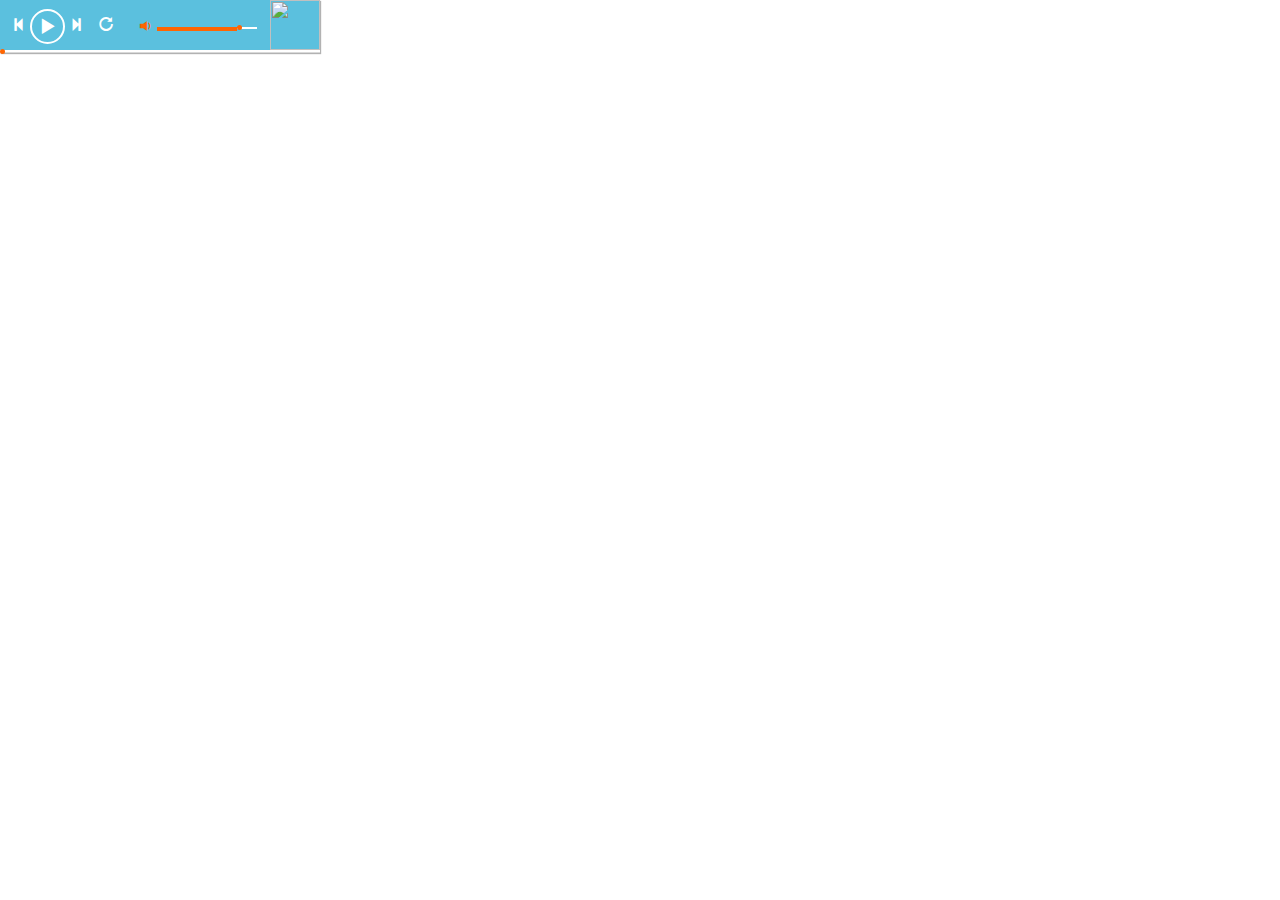
==== index.html @ 0051c3b9 "leaveMusic first upload the beta" ====
<!DOCTYPE html>
<html>
<head lang="en">
    <meta charset="UTF-8">
    <title>音乐坊</title>
    <link rel="stylesheet" href="bower_components/bootstrap/dist/css/bootstrap.min.css"/>
    <link rel="stylesheet" href="css/demo.css"/>
    <script src="bower_components/jquery/dist/jquery.min.js"></script>
    <script src="bower_components/muplayer/dist/player.js"></script>
    <script src="bower_components/jquery-ui/jquery-ui.js"></script>
    <script src="bower_components/jquery-ui/ui/slider.js"></script>
    <script src="bower_components/requirejs/require.js"></script>
    <script src="bower_components/bootstrap/dist/js/bootstrap.min.js"></script>
</head>
<body>
<div id="player-demo">
    <div class="player-widget">
        <div class="opts">
                    <span class="prev">
                        <i class="glyphicon glyphicon-step-backward"></i>
                    </span>
                    <span class="ctrl">
                        <i class="glyphicon glyphicon-play"></i>
                    </span>
                    <span class="next">
                        <i class="glyphicon glyphicon-step-forward"></i>
                    </span>
            <span class="mode"><i class="glyphicon glyphicon-repeat"></i></span>
        </div>
        <div class="volume">
            <i class="glyphicon glyphicon-volume-down"></i><span class="bar ui-slider ui-slider-horizontal ui-widget ui-widget-content ui-corner-all" aria-disabled="false"><div class="ui-slider-range ui-widget-header ui-corner-all ui-slider-range-min" style="width: 80%;"></div><a class="ui-slider-handle ui-state-default ui-corner-all" href="#" style="left: 80%;"></a></span>
        </div>
        <a class="avatar" href="javascript:;">
            <img alt="" src="http://labs.music.baidu.com/muplayer/doc/img/default.jpg">
        </a>
        <div class="progress-bar ui-slider ui-slider-horizontal ui-widget ui-widget-content ui-corner-all ui-slider-disabled ui-state-disabled" aria-disabled="true"><div class="ui-slider-range ui-widget-header ui-corner-all ui-slider-range-min" style="width: 0%;"></div><a class="ui-slider-handle ui-state-default ui-corner-all" href="#" style="left: 0%;"></a></div>
    </div>
</div>
</body>
<script>
    /*var player = new _mu.Player({
        baseDir:'bower_components/muplayer/dist/'
    });
    player.add('music/onlyyou.mp3');
    setTimeout(function(){player.play({startTime:'5000'})},3000);*/
    require.config({
        paths: {
            muplayer: 'bower_components/muplayer/dist' // 须指向muplayer.js存放的目录
        }
    });

    // 通过AMD方式加载muplayer
    require([
        'muplayer/player'
    ], function(Player) {
        var player = new Player({
                    baseDir: 'bower_components/muplayer/dist/'
                }),
                $player = $('.player-widget'),
                $opts = $player.find('.opts'),
                $ctrlBtn = $opts.find('.ctrl'),
                $ctrlIcon = $ctrlBtn.find('i'),
                $prevBtn = $opts.find('.prev'),
                $nextBtn = $opts.find('.next'),
                $modeBtn = $opts.find('.mode'),
                $modeIcon = $modeBtn.find('i'),
                $volume = $player.find('.volume'),
                $progress = $player.find('.progress-bar'),
                $avatar = $player.find('.avatar'),
        // 监听播放时派发的timeupdate事件以更新播放进度条等相关UI
                handleTimeupdate = function () {
                    var pos = player.curPos(),
                            duration = player.duration();
                    $progress.slider('option', 'value', duration ? pos / duration * 1000 : 0);
                };

        player.add([
            'music/onlyyou.mp3',
            'mp3/coins.mp4a',
            'mp3/walking.mp3'
        ]);

        // 在各个按钮上监听点击事件，触发时改变按钮的对应样式，并执行player的相应方法
        $ctrlBtn.click(function () {
            if ($ctrlIcon.hasClass('glyphicon-play')) {
                $ctrlIcon.removeClass('glyphicon-play').addClass('glyphicon-pause');
                player.play();
            } else if ($ctrlIcon.hasClass('glyphicon-pause')) {
                $ctrlIcon.removeClass('glyphicon-pause').addClass('glyphicon-play');
                player.pause();
            }
        });
        $prevBtn.click(function () {
            player.prev();
        });

        $nextBtn.click(function () {
            player.next();
        });

        var modes = ['loop', 'list-random'],
                modeIndex = 0;
        $modeBtn.click(function () {
            var mode = modes[++modeIndex % 2];
            player.setMode(mode);
            if (mode === 'loop') {
                $modeIcon.removeClass('glyphicon-random').addClass('glyphicon-refresh');
            } else {
                $modeIcon.removeClass('glyphicon-refresh').addClass('glyphicon-random');
            }
        });
        $volume.find('i').click(function () {
            var $this = $(this),
                    isMute = player.getMute();

            if (isMute) {
                $this.removeClass('glyphicon-volume-off')
                        .addClass('glyphicon-volume-down').parent().removeClass('mute');
                player.setMute(false);
            } else {
                $this.removeClass('glyphicon-volume-down')
                        .addClass('glyphicon-volume-off').parent().addClass('mute');
                player.setMute(true);
            }
        });

        $volume.find('.bar').slider({
            value: player.getVolume(),
            range: 'min',
            slide: function (e, ui) {
                player.setVolume(ui.value);
            },
            stop: function (e, ui) {
                $(ui.handle).blur();
            }
        });
        $progress.slider({
            range: 'min',
            max: 1000,
            disabled: true,
            start: function () {
                // 为了使拖动操作不受打断，进度条拖动操作开始时即暂停对timeupdate事件的监听
                player.off('timeupdate');
            },
            stop: function (e, ui) {
                // 拖动结束时再恢复对timeupdate事件的监听
                player.on('timeupdate', handleTimeupdate).play(ui.value * player.duration());
                $(ui.handle).blur();
            }
        });
        // 事件驱动的UI：即UI应监听player派发的事件，以决定是否切换到对应的状态
        player.on('player:play', function () {
            $progress.slider('enable');
            $ctrlIcon.removeClass('glyphicon-play').addClass('glyphicon-pause');
        }).on('player:pause player:stop', function () {
            $progress.slider('disable');
            $ctrlIcon.removeClass('glyphicon-pause').addClass('glyphicon-play');
        }).on('timeupdate', handleTimeupdate).on('player:fetchend', function (r) {
            var info = r.songinfo;
            if (info) {
                var title = info.title + ' - ' + info.author;
                $avatar.attr({
                    title: title
                }).find('img').attr({
                    alt: title,
                    src: info.pic_small
                });
            }
        });
    });
</script>
<script>

    $(function() {
        _mu.doc.init('player');
    });
</script>
</html>
---- css/demo.css ----
.mod {
    margin-bottom: 50px;
}
.mod .hd {
    font-size: 24px;
    font-weight: bold;
    margin-bottom: 20px;
    line-height: 1;
}

.ts {
    margin-left: 2em;
}

.ts2 {
    margin-left: 4em;
}

.mr5 {
    margin-right: 5px !important;
}

.sub-params th:first-child, .sub-params td:first-child {
    border-left: none;
}

body {
    position: relative;
    padding-top: 50px;
}

iframe {
    border: none;
    width: 100%;
}

h1, h2 {
    margin-top: 40px;
}

ul, ol {
    padding: 0;
    margin-bottom: 0;
}
ul, ul li, ol, ol li {
    list-style: none;
    padding: 0;
    margin: 0;
}

#header {
    background: #5bc0de;
    border-color: #28a1c5;
}
#header .navbar-collapse, #header .navbar-form {
    border-color: #28a1c5;
}
#header .navbar-toggle {
    border-color: #28a1c5;
}
#header .navbar-toggle:hover, #header .navbar-toggle:focus {
    background-color: #28a1c5;
}
#header .navbar-toggle.collapsed .icon-bar {
    background: white;
}
#header .navbar-brand {
    color: white;
    font-weight: bold;
}
#header .navbar-brand:visited {
    color: white;
}
#header .navbar-brand:focus {
    color: white;
}
#header .navbar-brand:hover {
    color: white;
}
#header .navbar-brand:active {
    color: white;
}
#header .navbar-nav {
    height: 50px;
}
#header .navbar-nav a {
    height: 50px;
    line-height: 50px;
    color: #d6eff6;
    -webkit-box-sizing: border-box;
    -moz-box-sizing: border-box;
    box-sizing: border-box;
    padding: 0 15px;
    background: transparent;
}
#header .navbar-nav a:visited {
    color: #d6eff6;
}
#header .navbar-nav a:focus {
    color: #d6eff6;
}
#header .navbar-nav a:hover {
    color: #d6eff6;
}
#header .navbar-nav a:active {
    color: #d6eff6;
}
#header .navbar-nav a:hover {
    height: 51px;
    line-height: 51px;
    color: white;
    border-bottom: 3px solid #c7254e;
}
#header .navbar-nav a:hover:visited {
    color: white;
}
#header .navbar-nav a:hover:focus {
    color: white;
}
#header .navbar-nav a:hover:hover {
    color: white;
}
#header .navbar-nav a:hover:active {
    color: white;
}
#header .navbar-nav .active a {
    color: white;
    background: #28a1c5;
}
#header .navbar-nav .active a:visited {
    color: white;
}
#header .navbar-nav .active a:focus {
    color: white;
}
#header .navbar-nav .active a:hover {
    color: white;
}
#header .navbar-nav .active a:active {
    color: white;
}
#header .navbar-nav .active a:hover {
    border-bottom: none;
}
#header .container {
    position: relative;
}
#header .github {
    display: -moz-inline-stack;
    display: inline-block;
    vertical-align: middle;
    *vertical-align: auto;
    zoom: 1;
    *display: inline;
    position: absolute;
    top: 50px;
    right: 15px;
    background: #c7254e;
    color: white;
    border-top: none;
    padding: 10px 15px;
}
#header .github i {
    display: -moz-inline-stack;
    display: inline-block;
    vertical-align: middle;
    *vertical-align: auto;
    zoom: 1;
    *display: inline;
    height: 16px;
    width: 16px;
    background: url("../img/github.png") no-repeat;
    -webkit-background-size: 16px, 16px;
    -moz-background-size: 16px, 16px;
    -o-background-size: 16px, 16px;
    background-size: 16px, 16px;
    overflow: hidden;
    margin-right: 10px;
}

.jumbotron h1 em {
    color: #c7254e;
    font-style: normal;
}
.jumbotron h1 span {
    color: #5bc0de;
}
.jumbotron .advantages {
    padding: 20px 0 0 50px;
    margin: 35px 0 0 0;
    border-top: 2px dashed #5bc0de;
}
.jumbotron .advantages .glyphicon-ok {
    color: #5bc0de;
    margin-right: 20px;
}

.bs-footer {
    padding-top: 40px;
    padding-bottom: 30px;
    margin-top: 100px;
    color: #666666;
    border-top: 1px solid #e5e5e5;
}
.bs-footer .copyright a {
    margin-left: 15px;
}

.simple-player {
    display: -moz-inline-stack;
    display: inline-block;
    vertical-align: middle;
    *vertical-align: auto;
    zoom: 1;
    *display: inline;
    height: 50px;
    line-height: 50px;
    margin-bottom: 30px;
    width: 350px;
    position: relative;
    border: 1px solid #5bc0de;
    cursor: pointer;
}
.simple-player .play-btn {
    display: -moz-inline-stack;
    display: inline-block;
    vertical-align: middle;
    *vertical-align: auto;
    zoom: 1;
    *display: inline;
    height: 12px;
    width: 12px;
    background: url("../img/play.png") no-repeat;
    -webkit-background-size: 12px, 12px;
    -moz-background-size: 12px, 12px;
    -o-background-size: 12px, 12px;
    background-size: 12px, 12px;
    overflow: hidden;
    margin: 0 15px;
}
.simple-player.playing .play-btn {
    background-image: url("../img/pause.png");
}
.simple-player .play-progress {
    filter: progid:DXImageTransform.Microsoft.Alpha(Opacity=30);
    opacity: 0.3;
    height: 100%;
    width: 0;
    position: absolute;
    left: 0;
    top: 0;
    background: #5bc0de;
}

pre.language-javascript {
    font-size: 14px;
    padding-bottom: 1.2em;
}
pre.language-javascript.hotfix {
    padding-top: 1.8em;
    padding-bottom: 1.8em;
}
pre.language-javascript.hotfix code {
    top: -12px;
}

body {
    padding-top: 0;
}

.bar, #player-demo .volume .bar, #player-demo .progress-bar {
    display: -moz-inline-stack;
    display: inline-block;
    vertical-align: middle;
    *vertical-align: auto;
    zoom: 1;
    *display: inline;
    height: 2px;
    width: 100px;
    cursor: pointer;
    background: white;
    position: relative;
}
.bar .ui-slider-range, #player-demo .volume .bar .ui-slider-range, #player-demo .progress-bar .ui-slider-range {
    height: 2px;
    background: #ff6501;
}
.bar .ui-slider-handle, #player-demo .volume .bar .ui-slider-handle, #player-demo .progress-bar .ui-slider-handle {
    height: 5px;
    width: 5px;
    -webkit-border-radius: 50%;
    -moz-border-radius: 50%;
    -ms-border-radius: 50%;
    -o-border-radius: 50%;
    border-radius: 50%;
    position: absolute;
    background: #ff6501;
    top: -1.5px;
}

#player-demo {
    display: -moz-inline-stack;
    display: inline-block;
    vertical-align: middle;
    *vertical-align: auto;
    zoom: 1;
    *display: inline;
    *zoom: 1;
    -webkit-box-shadow: rgba(0, 0, 0, 0.3) 1px 1px 1px;
    -moz-box-shadow: rgba(0, 0, 0, 0.3) 1px 1px 1px;
    box-shadow: rgba(0, 0, 0, 0.3) 1px 1px 1px;
    margin-bottom: 20px;
    width: 320px;
    background: #5bc0de;
    position: relative;
    padding-bottom: 3px;
}
#player-demo:after {
    content: "";
    display: table;
    clear: both;
}
#player-demo .glyphicon {
    color: white;
}
#player-demo .glyphicon:hover {
    color: #d6eff6;
}
#player-demo .opts {
    padding-left: 12px;
    position: absolute;
    left: 0;
    top: 50%;
    margin-top: -17.5px;
}
#player-demo .opts > span {
    cursor: pointer;
}
#player-demo .opts .ctrl {
    display: -moz-inline-stack;
    display: inline-block;
    vertical-align: middle;
    *vertical-align: auto;
    zoom: 1;
    *display: inline;
    -webkit-border-radius: 50%;
    -moz-border-radius: 50%;
    -ms-border-radius: 50%;
    -o-border-radius: 50%;
    border-radius: 50%;
    height: 35px;
    width: 35px;
    text-align: center;
    border: 2px solid white;
}
#player-demo .opts .ctrl:hover {
    background: #28a1c5;
}
#player-demo .opts .ctrl:hover i {
    color: white;
}
#player-demo .opts .ctrl i {
    font-size: 17px;
    line-height: 29px;
}
#player-demo .opts .mode {
    margin-left: 12px;
}
#player-demo .opts .mode i {
    width: 1.2em;
}
#player-demo .volume {
    position: absolute;
    left: 140px;
    top: 50%;
    margin-top: -10px;
}
#player-demo .volume i {
    width: 1.2em;
    text-align: left;
    color: #ff6501;
    cursor: pointer;
}
#player-demo .volume i:hover {
    color: #ff6501;
}
#player-demo .volume.mute .bar, #player-demo .volume.mute .bar, #player-demo .volume.mute .progress-bar {
    background: #d6eff6;
}
#player-demo .avatar, #player-demo .avatar img {
    display: inline;
    float: right;
    height: 50px;
    width: 50px;
}
#player-demo .progress-bar {
    position: absolute;
    left: 0;
    bottom: 0;
    width: 100%;
    background: white;
}
#player-demo .progress-bar, #player-demo .progress-bar .ui-slider-range {
    height: 3px;
}
#player-demo .progress-bar.ui-state-disabled {
    cursor: default;
}
#player-demo .progress-bar.ui-state-disabled .ui-slider-handle {
    cursor: default;
}
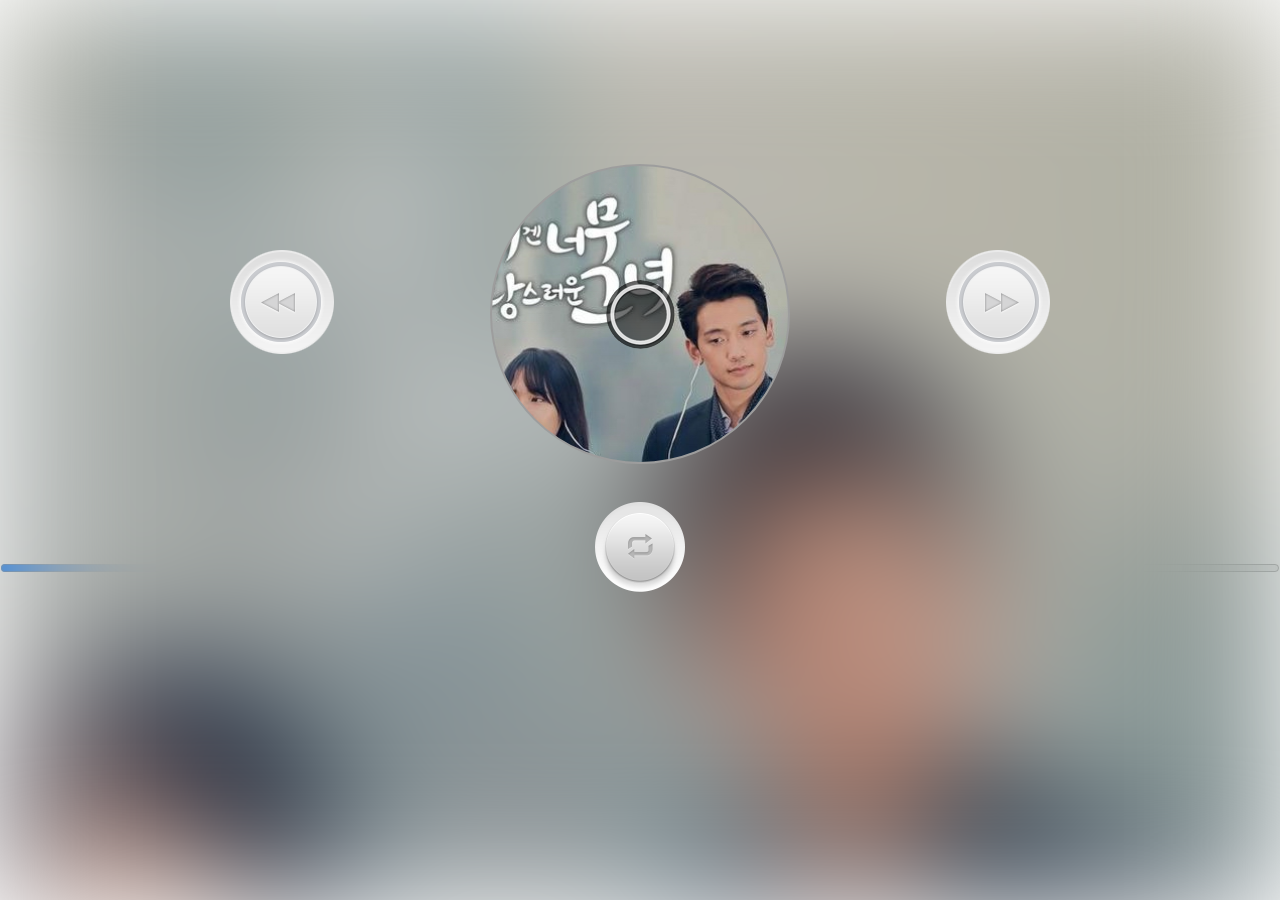
==== commit 66d0d6ab: "Rename index2.html to index.html" ====
--- a/index.html
+++ b/index.html
@@ -2,177 +2,124 @@
 <html>
 <head lang="en">
     <meta charset="UTF-8">
-    <title>音乐坊</title>
+    <title></title>
+    <link rel="stylesheet" href="css/player.css"/>
     <link rel="stylesheet" href="bower_components/bootstrap/dist/css/bootstrap.min.css"/>
-    <link rel="stylesheet" href="css/demo.css"/>
     <script src="bower_components/jquery/dist/jquery.min.js"></script>
     <script src="bower_components/muplayer/dist/player.js"></script>
-    <script src="bower_components/jquery-ui/jquery-ui.js"></script>
-    <script src="bower_components/jquery-ui/ui/slider.js"></script>
     <script src="bower_components/requirejs/require.js"></script>
     <script src="bower_components/bootstrap/dist/js/bootstrap.min.js"></script>
 </head>
 <body>
-<div id="player-demo">
-    <div class="player-widget">
-        <div class="opts">
-                    <span class="prev">
-                        <i class="glyphicon glyphicon-step-backward"></i>
-                    </span>
-                    <span class="ctrl">
-                        <i class="glyphicon glyphicon-play"></i>
-                    </span>
-                    <span class="next">
-                        <i class="glyphicon glyphicon-step-forward"></i>
-                    </span>
-            <span class="mode"><i class="glyphicon glyphicon-repeat"></i></span>
+<div id="background" >
+</div>
+<div class="left leftbg1"></div>
+<div class="player">
+    <div class="mask">
+        <div class="ml img-circle">
+            <div class="cd-center img-circle">
+                <div class="ctrl" ></div>
+            </div>
         </div>
-        <div class="volume">
-            <i class="glyphicon glyphicon-volume-down"></i><span class="bar ui-slider ui-slider-horizontal ui-widget ui-widget-content ui-corner-all" aria-disabled="false"><div class="ui-slider-range ui-widget-header ui-corner-all ui-slider-range-min" style="width: 80%;"></div><a class="ui-slider-handle ui-state-default ui-corner-all" href="#" style="left: 80%;"></a></span>
-        </div>
-        <a class="avatar" href="javascript:;">
-            <img alt="" src="http://labs.music.baidu.com/muplayer/doc/img/default.jpg">
-        </a>
-        <div class="progress-bar ui-slider ui-slider-horizontal ui-widget ui-widget-content ui-corner-all ui-slider-disabled ui-state-disabled" aria-disabled="true"><div class="ui-slider-range ui-widget-header ui-corner-all ui-slider-range-min" style="width: 0%;"></div><a class="ui-slider-handle ui-state-default ui-corner-all" href="#" style="left: 0%;"></a></div>
     </div>
 </div>
+<div class="right rightbg1"></div>
+<div class="modebg">
+    <div class="mode mode-list"></div>
+</div>
+<input id="range" type="range" min="0" max="10" value="5" onchange="volume(this.value)">
 </body>
 <script>
-    /*var player = new _mu.Player({
-        baseDir:'bower_components/muplayer/dist/'
+    $(document).ready(function () {
+        $(function() {
+            $( "#slider" ).slider();
+        });
+        var wi =$(window).width();
+        $('#background').css('width',wi);
+
+        var hi=$(window).height();
+        $('#background').css('height',hi);
     });
-    player.add('music/onlyyou.mp3');
-    setTimeout(function(){player.play({startTime:'5000'})},3000);*/
     require.config({
-        paths: {
-            muplayer: 'bower_components/muplayer/dist' // 须指向muplayer.js存放的目录
+        paths:{
+            muplayer: 'bower_components/muplayer/dist'
         }
     });
-
-    // 通过AMD方式加载muplayer
     require([
         'muplayer/player'
-    ], function(Player) {
+    ],function(Player) {
         var player = new Player({
                     baseDir: 'bower_components/muplayer/dist/'
                 }),
-                $player = $('.player-widget'),
-                $opts = $player.find('.opts'),
-                $ctrlBtn = $opts.find('.ctrl'),
-                $ctrlIcon = $ctrlBtn.find('i'),
-                $prevBtn = $opts.find('.prev'),
-                $nextBtn = $opts.find('.next'),
-                $modeBtn = $opts.find('.mode'),
-                $modeIcon = $modeBtn.find('i'),
-                $volume = $player.find('.volume'),
-                $progress = $player.find('.progress-bar'),
-                $avatar = $player.find('.avatar'),
-        // 监听播放时派发的timeupdate事件以更新播放进度条等相关UI
-                handleTimeupdate = function () {
+                $player = $('.player'),
+                $ctrlBtn =$player.find('.ctrl'),
+                $prevBtn = $('.left'),
+                $nextBtn = $('.right'),
+                $modeBtn = $('.mode')
+/*                handleTimeupdate = function () {
                     var pos = player.curPos(),
                             duration = player.duration();
-                    $progress.slider('option', 'value', duration ? pos / duration * 1000 : 0);
-                };
+                    $progress.slider('option', 'value', duration ? pos / duration * 1000 :0);
 
+                }; */
         player.add([
-            'music/onlyyou.mp3',
-            'mp3/coins.mp4a',
-            'mp3/walking.mp3'
+            'music/dm.mp3',
+            'music/onlyyou.mp3'
         ]);
+        player.play();
+        $prevBtn.click(function () {
+            if($prevBtn.hasClass('leftbg1')){
+                $prevBtn.removeClass('leftbg1').addClass('leftbg2');
 
-        // 在各个按钮上监听点击事件，触发时改变按钮的对应样式，并执行player的相应方法
+            }
+            player.prev();
+            setTimeout(function(){
+                $prevBtn.removeClass('leftbg2').addClass('leftbg1');
+            },200);
+
+            /*$prevBtn.removeClass('leftbg2').addClass('leftbg1');*/
+        });
+        $nextBtn.click(function(){
+            if($nextBtn.hasClass('rightbg1')){
+                $nextBtn.removeClass('rightbg1').addClass('rightbg2');
+            }
+            player.next();
+            setTimeout(function(){
+                $nextBtn.removeClass('rightbg2').addClass('rightbg1');
+            },200);
+        });
+
+        $('.ctrl').hover(function () {
+            $('.ctrl').addClass("ctrl-p");
+        }, function () {
+            $('.ctrl').removeClass("ctrl-p");
+        });
         $ctrlBtn.click(function () {
-            if ($ctrlIcon.hasClass('glyphicon-play')) {
-                $ctrlIcon.removeClass('glyphicon-play').addClass('glyphicon-pause');
+            if ($ctrlBtn.hasClass('ctrl-s')) {
+                $ctrlBtn.removeClass('ctrl-s').addClass('ctrl-p');
                 player.play();
-            } else if ($ctrlIcon.hasClass('glyphicon-pause')) {
-                $ctrlIcon.removeClass('glyphicon-pause').addClass('glyphicon-play');
+                $('.ml').css('animation-play-state','paused').css('-webkit-animation-play-state','running');
+
+
+            } else if ($ctrlBtn.hasClass('ctrl-p')) {
+                $ctrlBtn.removeClass('ctrl-p').addClass('ctrl-s');
                 player.pause();
+                $('.ml').css('animation-play-state','paused').css('-webkit-animation-play-state','paused');
             }
         });
-        $prevBtn.click(function () {
-            player.prev();
-        });
-
-        $nextBtn.click(function () {
-            player.next();
-        });
-
         var modes = ['loop', 'list-random'],
                 modeIndex = 0;
         $modeBtn.click(function () {
             var mode = modes[++modeIndex % 2];
             player.setMode(mode);
             if (mode === 'loop') {
-                $modeIcon.removeClass('glyphicon-random').addClass('glyphicon-refresh');
+                $modeBtn.removeClass('mode-list').addClass('mode-loop');
             } else {
-                $modeIcon.removeClass('glyphicon-refresh').addClass('glyphicon-random');
-            }
-        });
-        $volume.find('i').click(function () {
-            var $this = $(this),
-                    isMute = player.getMute();
-
-            if (isMute) {
-                $this.removeClass('glyphicon-volume-off')
-                        .addClass('glyphicon-volume-down').parent().removeClass('mute');
-                player.setMute(false);
-            } else {
-                $this.removeClass('glyphicon-volume-down')
-                        .addClass('glyphicon-volume-off').parent().addClass('mute');
-                player.setMute(true);
+                $modeBtn.removeClass('mode-loop').addClass('mode-list');
             }
         });
 
-        $volume.find('.bar').slider({
-            value: player.getVolume(),
-            range: 'min',
-            slide: function (e, ui) {
-                player.setVolume(ui.value);
-            },
-            stop: function (e, ui) {
-                $(ui.handle).blur();
-            }
-        });
-        $progress.slider({
-            range: 'min',
-            max: 1000,
-            disabled: true,
-            start: function () {
-                // 为了使拖动操作不受打断，进度条拖动操作开始时即暂停对timeupdate事件的监听
-                player.off('timeupdate');
-            },
-            stop: function (e, ui) {
-                // 拖动结束时再恢复对timeupdate事件的监听
-                player.on('timeupdate', handleTimeupdate).play(ui.value * player.duration());
-                $(ui.handle).blur();
-            }
-        });
-        // 事件驱动的UI：即UI应监听player派发的事件，以决定是否切换到对应的状态
-        player.on('player:play', function () {
-            $progress.slider('enable');
-            $ctrlIcon.removeClass('glyphicon-play').addClass('glyphicon-pause');
-        }).on('player:pause player:stop', function () {
-            $progress.slider('disable');
-            $ctrlIcon.removeClass('glyphicon-pause').addClass('glyphicon-play');
-        }).on('timeupdate', handleTimeupdate).on('player:fetchend', function (r) {
-            var info = r.songinfo;
-            if (info) {
-                var title = info.title + ' - ' + info.author;
-                $avatar.attr({
-                    title: title
-                }).find('img').attr({
-                    alt: title,
-                    src: info.pic_small
-                });
-            }
-        });
-    });
+    })
+
 </script>
-<script>
-
-    $(function() {
-        _mu.doc.init('player');
-    });
-</script>
-</html>+</html>
--- a/css/player.css
+++ b/css/player.css
@@ -0,0 +1,157 @@
+body{
+
+    background-size: 100% 100%;
+   /* filter: blur(60px);
+    -webkit-filter: blur(60px);*/
+}
+div.ml
+{
+    animation:myfirst 5s;
+    -moz-animation:myfirst 5s; /* Firefox */
+    -webkit-animation:myfirst 5s; /* Safari and Chrome */
+    -o-animation:myfirst 5s; /* Opera */
+    animation-iteration-count:infinite;
+    -webkit-animation-iteration-count:infinite;
+    animation-timing-function:linear;
+    -webkit-animation-timing-function:linear;
+}
+
+@keyframes myfirst
+{
+    from {transform:rotate(0deg);}
+    to {transform:rotate(360deg);}
+}
+
+@-moz-keyframes myfirst /* Firefox */
+{
+
+    from {-moz-transform:rotate(0deg);}
+    to {-moz-transform:rotate(360deg);}
+}
+
+@-webkit-keyframes myfirst /* Safari and Chrome */
+{
+    from {-webkit-transform:rotate(0deg);}
+    to       {-webkit-transform:rotate(360deg);}
+}
+
+@-o-keyframes myfirst /* Opera */
+{
+    from {-o-transform:rotate(0deg);}
+    to {-o-transform:rotate(360deg);}
+}
+.ml{
+    width: 300px;
+    height: 300px;
+    margin: 0 auto;
+    top:64px;
+    position: relative;
+    background:#e1e1e1 100% 100%;
+    background: url("../img/t1.jpg");
+    border: 2px solid #9d9d9d;
+    background-size: cover;
+}
+.player{
+    width: 430px;
+    height: auto;
+    margin: 0 auto;
+    padding-top: 100px;
+}
+#background{
+    background:url("../img/t1.jpg"),no-repeat;
+    background-size: cover;
+    filter: blur(65px);
+    -webkit-filter:blur(65px);
+    -o-filter:blur(65px);
+    position: absolute;
+}
+.cd-center{
+    background: url(../img/playCtl.png) no-repeat scroll -200px 0;
+    width: 69px;
+    height: 69px;
+    position: absolute;
+    top: 50%;
+    left: 50%;
+    margin-left: -34px;
+    margin-top: -34px;
+    z-index: 1;
+    -webkit-transition: opacity 0.3s ease-out;
+    transition:opacity 0.3s ease-out ;
+    -moz-transition: opacity 0.3s ease-out;
+    -o-transition: opacity 0.3s ease-out;
+}
+.mask{
+    width: 430px;
+    height: 430px;
+    background: url("../img/playerMask.png") no-repeat scroll;
+    margin: 0 auto;}
+.ctrl{
+    display: block;
+    width: 60px;
+    height: 60px;
+    position: absolute;
+    cursor: pointer;
+
+    opacity: 0.6;
+}
+.ctrl-p{
+    background: url("../img/playCtl.png");
+    background-position:-100px 0;
+}
+.ctrl-s{
+    background: url("../img/playCtl.png");
+    background-position:0px 0;
+}
+.left{
+    width: 104px;
+    height: 104px;
+    display: inline-block;
+    position: absolute;
+    margin-top: 250px;
+    left: 230px;
+}
+.right{
+    width: 104px;
+    height: 104px;
+    background: url("../img/right.png") no-repeat;
+    display: inline-block;
+    position: absolute;
+    right: 230px;
+    margin-top: -280px;
+}
+.leftbg1{
+    background: url("../img/left.png") no-repeat;
+}
+.rightbg1{
+    background: url("../img/right.png") no-repeat;
+
+}
+.leftbg2{
+    background: url("../img/left-2.png") no-repeat;
+
+}
+.rightbg2{
+    background: url("../img/right-2.png") no-repeat;
+}
+.modebg{
+    width: 100px;
+    height: 100px;
+    display: block;
+    background: url(../img/playerIcons.png) no-repeat scroll 50% 50%;
+    background-position: -400px -100px;
+    margin: -35px auto;
+    position: relative;
+}
+.mode{
+    background: url(../img/playerIcons.png) no-repeat scroll 50% 50%;
+    width: 100px;
+    height: 100px;
+    position: absolute;
+    display: block;
+}
+.mode-loop{
+    background-position: -100px 0px;
+}
+.mode-list{
+    background-position: -100px -100px;
+}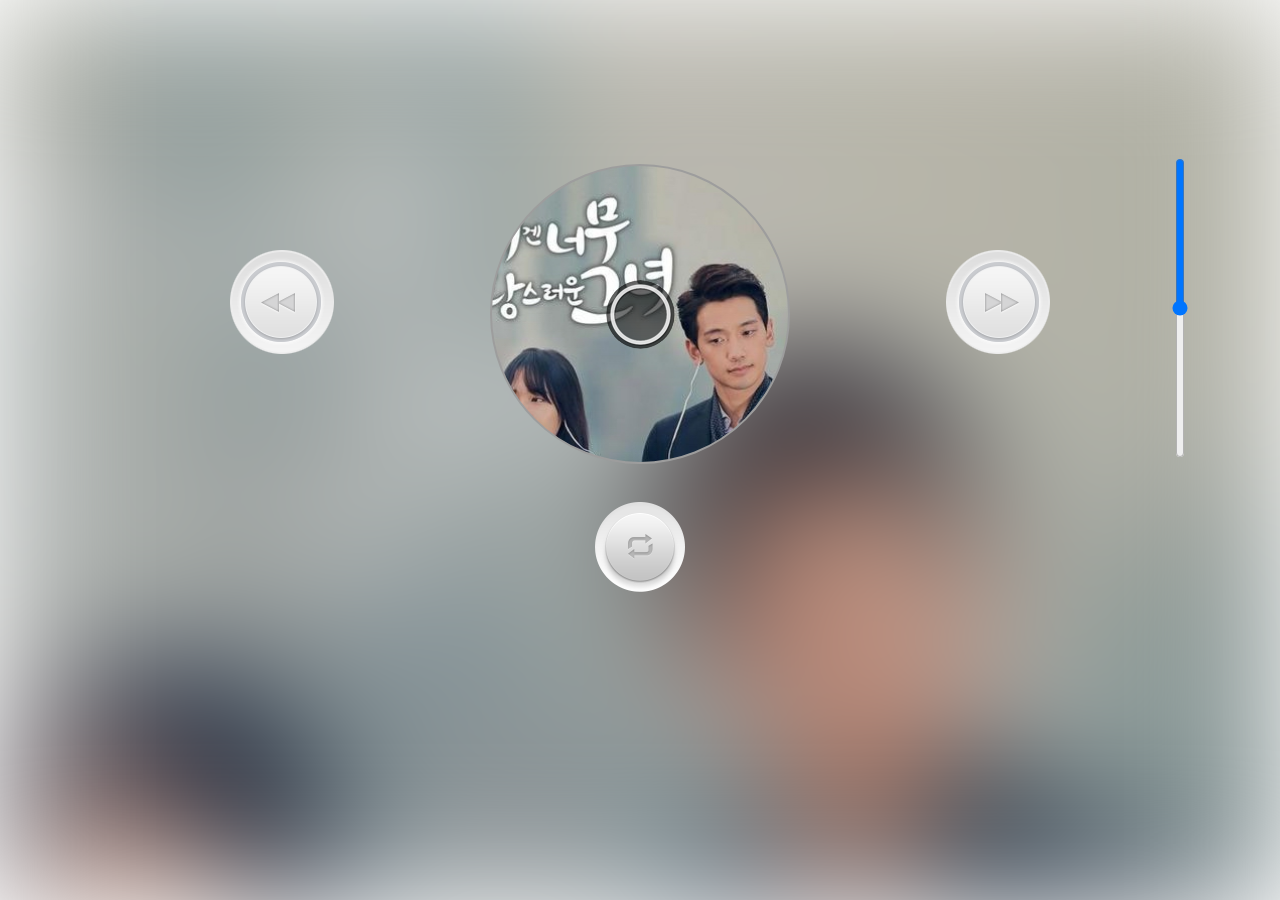
==== commit 69110136: "lz" ====
--- a/index.html
+++ b/index.html
@@ -24,16 +24,13 @@
     </div>
 </div>
 <div class="right rightbg1"></div>
+<input id="range" type="range" min="0" max="100" value="50" onchange="setValue()" />
 <div class="modebg">
     <div class="mode mode-list"></div>
 </div>
-<input id="range" type="range" min="0" max="10" value="5" onchange="volume(this.value)">
 </body>
 <script>
     $(document).ready(function () {
-        $(function() {
-            $( "#slider" ).slider();
-        });
         var wi =$(window).width();
         $('#background').css('width',wi);
 
@@ -55,7 +52,8 @@
                 $ctrlBtn =$player.find('.ctrl'),
                 $prevBtn = $('.left'),
                 $nextBtn = $('.right'),
-                $modeBtn = $('.mode')
+                $modeBtn = $('.mode'),
+                $range = $('#range')
 /*                handleTimeupdate = function () {
                     var pos = player.curPos(),
                             duration = player.duration();
@@ -75,7 +73,7 @@
             player.prev();
             setTimeout(function(){
                 $prevBtn.removeClass('leftbg2').addClass('leftbg1');
-            },200);
+            },100);
 
             /*$prevBtn.removeClass('leftbg2').addClass('leftbg1');*/
         });
@@ -86,7 +84,7 @@
             player.next();
             setTimeout(function(){
                 $nextBtn.removeClass('rightbg2').addClass('rightbg1');
-            },200);
+            },100);
         });
 
         $('.ctrl').hover(function () {
@@ -119,7 +117,19 @@
             }
         });
 
+        $range.mouseup(function setValue(){
+            var value =$range.val();
+            player.setVolume(value);
+            $range.val(value);
+            if(value==0){
+                player.setMute(true);
+            }else{
+                player.setMute(false);
+            }
+
+        });
+
     })
 
 </script>
-</html>
+</html>--- a/css/player.css
+++ b/css/player.css
@@ -6,39 +6,19 @@
 }
 div.ml
 {
-    animation:myfirst 5s;
-    -moz-animation:myfirst 5s; /* Firefox */
-    -webkit-animation:myfirst 5s; /* Safari and Chrome */
-    -o-animation:myfirst 5s; /* Opera */
-    animation-iteration-count:infinite;
-    -webkit-animation-iteration-count:infinite;
-    animation-timing-function:linear;
-    -webkit-animation-timing-function:linear;
+    -webkit-animation-name: rotate;
+    -webkit-animation-duration: 30s;
+    -webkit-animation-iteration-count: infinite;
+    -webkit-animation-timing-function: linear;
 }
 
-@keyframes myfirst
-{
-    from {transform:rotate(0deg);}
-    to {transform:rotate(360deg);}
-}
-
-@-moz-keyframes myfirst /* Firefox */
-{
-
-    from {-moz-transform:rotate(0deg);}
-    to {-moz-transform:rotate(360deg);}
-}
-
-@-webkit-keyframes myfirst /* Safari and Chrome */
-{
-    from {-webkit-transform:rotate(0deg);}
-    to       {-webkit-transform:rotate(360deg);}
-}
-
-@-o-keyframes myfirst /* Opera */
-{
-    from {-o-transform:rotate(0deg);}
-    to {-o-transform:rotate(360deg);}
+@-webkit-keyframes rotate {
+    from {
+        -webkit-transform: rotate(0deg);
+    }
+    to {
+        -webkit-transform: rotate(360deg);
+    }
 }
 .ml{
     width: 300px;
@@ -154,4 +134,12 @@
 }
 .mode-list{
     background-position: -100px -100px;
+}
+#range{
+    width: 300PX;
+    -webkit-transform: rotate(90deg);
+    position: relative;
+    right: -50px;
+    top: -230px;
+    float: right;
 }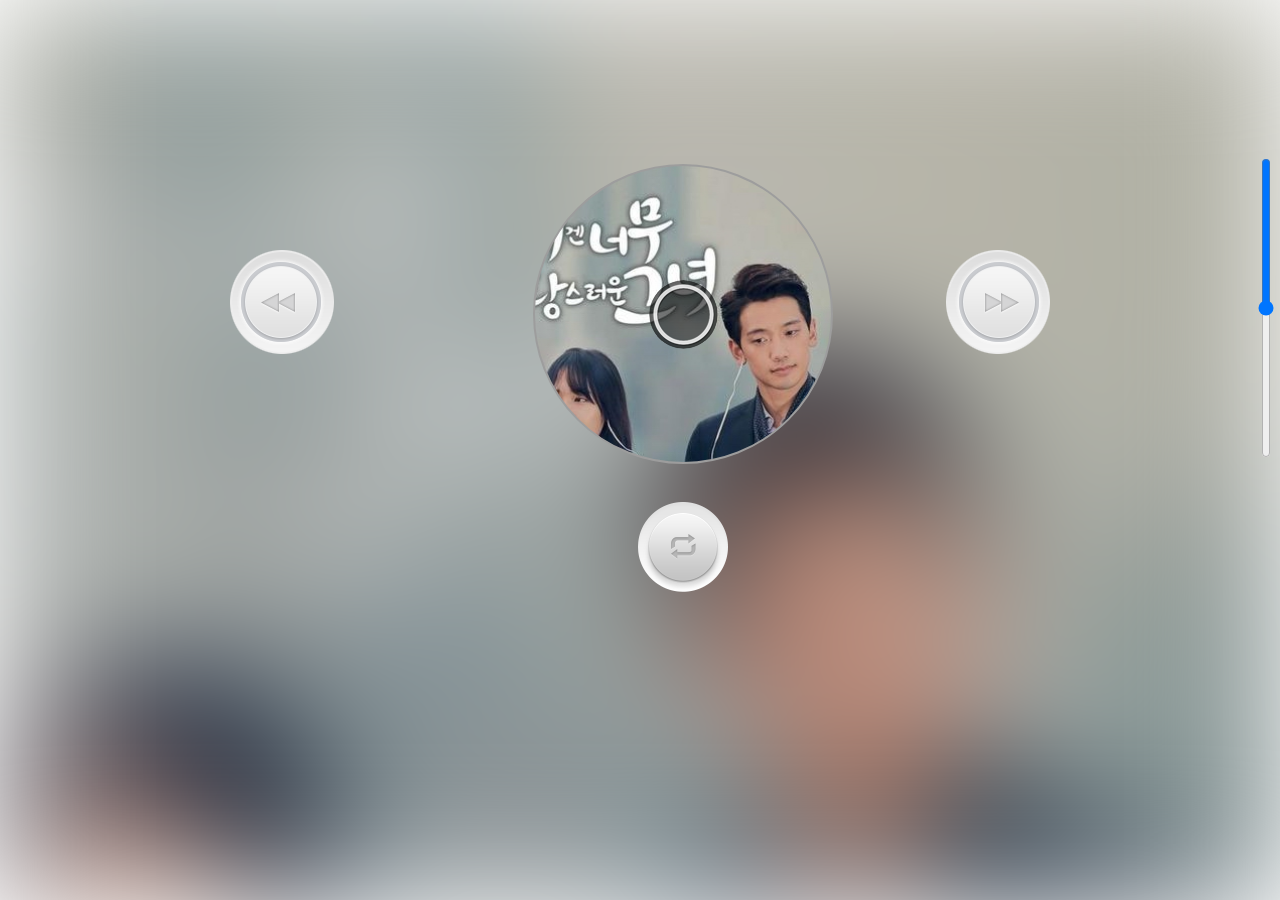
==== commit b3ec0db2: "update" ====
--- a/index.html
+++ b/index.html
@@ -5,13 +5,10 @@
     <title></title>
     <link rel="stylesheet" href="css/player.css"/>
     <link rel="stylesheet" href="bower_components/bootstrap/dist/css/bootstrap.min.css"/>
-    <script src="bower_components/jquery/dist/jquery.min.js"></script>
-    <script src="bower_components/muplayer/dist/player.js"></script>
-    <script src="bower_components/requirejs/require.js"></script>
-    <script src="bower_components/bootstrap/dist/js/bootstrap.min.js"></script>
+
 </head>
 <body>
-<div id="background" >
+<div id="back" >
 </div>
 <div class="left leftbg1"></div>
 <div class="player">
@@ -29,107 +26,18 @@
     <div class="mode mode-list"></div>
 </div>
 </body>
+<script src="bower_components/jquery/dist/jquery.min.js"></script>
+<script src="bower_components/muplayer/dist/player.js"></script>
+<script src="bower_components/requirejs/require.js"></script>
+<script src="bower_components/bootstrap/dist/js/bootstrap.min.js"></script>
+<script src="js/player.js"></script>
 <script>
     $(document).ready(function () {
         var wi =$(window).width();
-        $('#background').css('width',wi);
+        $('#back').css('width',wi);
 
         var hi=$(window).height();
-        $('#background').css('height',hi);
+        $('#back').css('height',hi);
     });
-    require.config({
-        paths:{
-            muplayer: 'bower_components/muplayer/dist'
-        }
-    });
-    require([
-        'muplayer/player'
-    ],function(Player) {
-        var player = new Player({
-                    baseDir: 'bower_components/muplayer/dist/'
-                }),
-                $player = $('.player'),
-                $ctrlBtn =$player.find('.ctrl'),
-                $prevBtn = $('.left'),
-                $nextBtn = $('.right'),
-                $modeBtn = $('.mode'),
-                $range = $('#range')
-/*                handleTimeupdate = function () {
-                    var pos = player.curPos(),
-                            duration = player.duration();
-                    $progress.slider('option', 'value', duration ? pos / duration * 1000 :0);
-
-                }; */
-        player.add([
-            'music/dm.mp3',
-            'music/onlyyou.mp3'
-        ]);
-        player.play();
-        $prevBtn.click(function () {
-            if($prevBtn.hasClass('leftbg1')){
-                $prevBtn.removeClass('leftbg1').addClass('leftbg2');
-
-            }
-            player.prev();
-            setTimeout(function(){
-                $prevBtn.removeClass('leftbg2').addClass('leftbg1');
-            },100);
-
-            /*$prevBtn.removeClass('leftbg2').addClass('leftbg1');*/
-        });
-        $nextBtn.click(function(){
-            if($nextBtn.hasClass('rightbg1')){
-                $nextBtn.removeClass('rightbg1').addClass('rightbg2');
-            }
-            player.next();
-            setTimeout(function(){
-                $nextBtn.removeClass('rightbg2').addClass('rightbg1');
-            },100);
-        });
-
-        $('.ctrl').hover(function () {
-            $('.ctrl').addClass("ctrl-p");
-        }, function () {
-            $('.ctrl').removeClass("ctrl-p");
-        });
-        $ctrlBtn.click(function () {
-            if ($ctrlBtn.hasClass('ctrl-s')) {
-                $ctrlBtn.removeClass('ctrl-s').addClass('ctrl-p');
-                player.play();
-                $('.ml').css('animation-play-state','paused').css('-webkit-animation-play-state','running');
-
-
-            } else if ($ctrlBtn.hasClass('ctrl-p')) {
-                $ctrlBtn.removeClass('ctrl-p').addClass('ctrl-s');
-                player.pause();
-                $('.ml').css('animation-play-state','paused').css('-webkit-animation-play-state','paused');
-            }
-        });
-        var modes = ['loop', 'list-random'],
-                modeIndex = 0;
-        $modeBtn.click(function () {
-            var mode = modes[++modeIndex % 2];
-            player.setMode(mode);
-            if (mode === 'loop') {
-                $modeBtn.removeClass('mode-list').addClass('mode-loop');
-            } else {
-                $modeBtn.removeClass('mode-loop').addClass('mode-list');
-            }
-        });
-
-        $range.mouseup(function setValue(){
-            var value =$range.val();
-            player.setVolume(value);
-            $range.val(value);
-            if(value==0){
-                player.setMute(true);
-            }else{
-                player.setMute(false);
-            }
-
-        });
-
-    })
-
 </script>
-</html>+</html>
--- a/css/player.css
+++ b/css/player.css
@@ -1,5 +1,5 @@
 body{
-
+    min-width: 1366px;
     background-size: 100% 100%;
    /* filter: blur(60px);
     -webkit-filter: blur(60px);*/
@@ -37,7 +37,7 @@
     margin: 0 auto;
     padding-top: 100px;
 }
-#background{
+#back{
     background:url("../img/t1.jpg"),no-repeat;
     background-size: cover;
     filter: blur(65px);
@@ -93,9 +93,9 @@
 .right{
     width: 104px;
     height: 104px;
+    position: absolute;
     background: url("../img/right.png") no-repeat;
     display: inline-block;
-    position: absolute;
     right: 230px;
     margin-top: -280px;
 }
